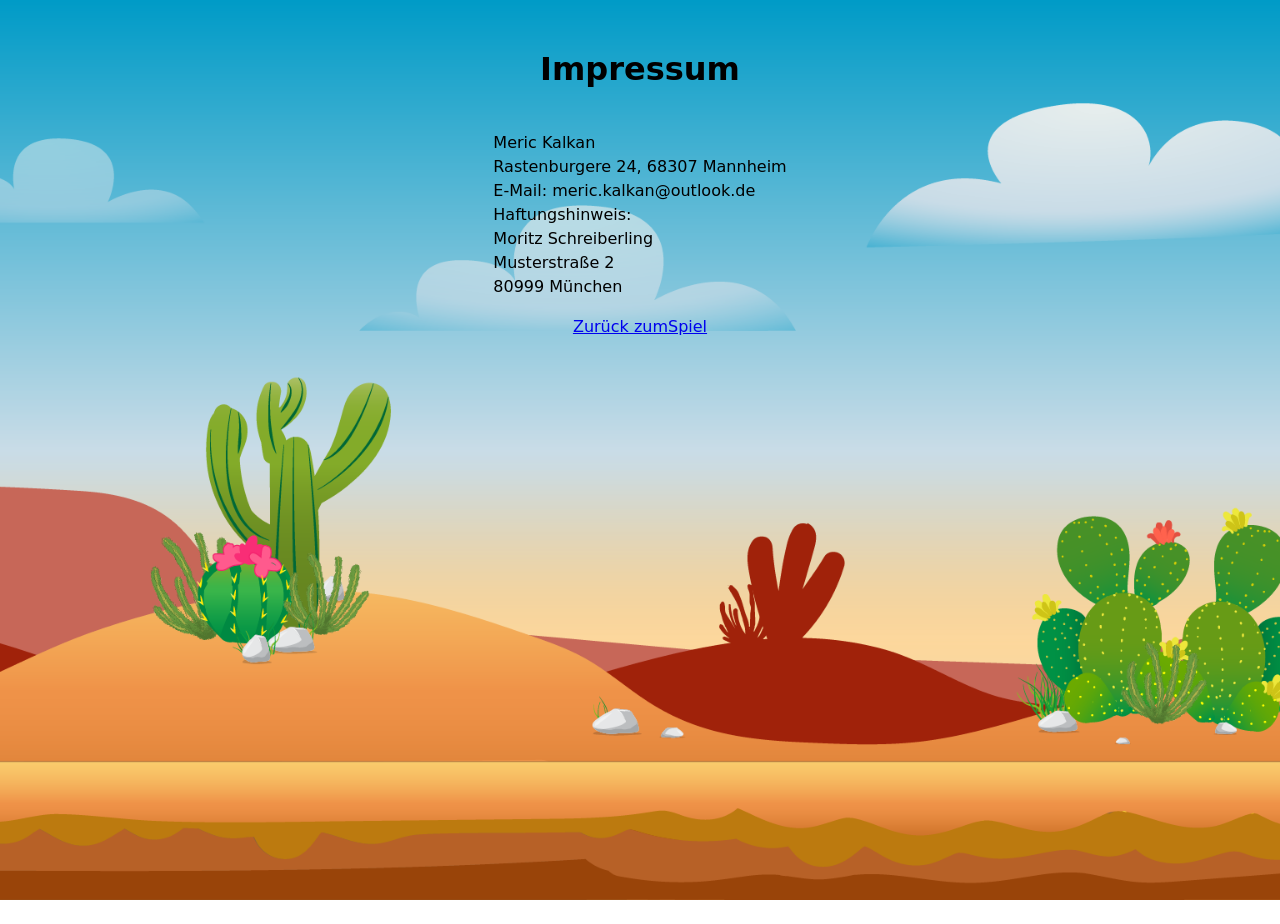
==== impressum.html @ cd3a95d3 "verbesserungen" ====
<!doctype html>
<html lang="de">

<head>
    <meta charset="utf-8">
    <title>Impressum</title>
    <meta name="viewport" content="width=device-width, initial-scale=1">
    <link rel="stylesheet" href="style.css">
</head>

<body class="impressum_background">
    <h1>Impressum</h1>
    <p>Meric Kalkan<br>
        Rastenburgere 24, 68307 Mannheim<br>
        E-Mail: meric.kalkan@outlook.de<br>
        Haftungshinweis: <br />Moritz Schreiberling<br />Musterstraße 2<br />80999 München</p>
    <a href="./">Zurück zumSpiel</a></p>
</body>

</html>
---- style.css ----
body {
    height: 100%;
    margin: 0;
}

.impressum_background {    
    font: 16px/1.5 system-ui, sans-serif;
    max-width: 800px;
    margin: 24px auto;
    padding: 0 12px
}

html,
body {
    width: 100%;
    height: 100%;
}

.game {
    margin: 0 auto;
}

body {
    display: flex;
    flex-direction: column;
    align-items: center;
    overflow: hidden;
    background: url('img/5_background/second_half_background.png') no-repeat center fixed;
    background-size: cover;
    font-family: "Nunito", sans-serif;
    font-size: 20px;
}

canvas {
    display: block;
}

.nunito-text {
    font-family: "Nunito", sans-serif;
    font-optical-sizing: auto;
    font-weight: 400;
    font-style: normal;
}

.game {
    position: relative;
    display: inline-block;
}

.game:fullscreen {
    width: 100vw;
    height: 100vh;
}

.game:fullscreen canvas {
    width: 100%;
    height: 100%;
}

.game .fullscreen-icon {
    position: absolute;
    top: 8px;
    right: 8px;
    width: 36px;
    height: 36px;
    cursor: pointer;
    user-select: none;
    z-index: 50;
    transition: filter .15s ease, transform .1s ease;
}

.game .fullscreen-icon:hover {
    transform: scale(1.1);
    filter: brightness(1.25);
}

.game:fullscreen .fullscreen-icon {
    top: 16px;
    right: 16px;
}

.game .btn-mute {
    position: absolute;
    top: 8px;
    right: 52px;
    z-index: 50;
    width: 36px;
    height: 36px;
    border: none;
    border-radius: 10px;
    cursor: pointer;
    background: rgba(0, 0, 0, .35) center/60% no-repeat;
    backdrop-filter: blur(6px);
    -webkit-backdrop-filter: blur(6px);
    transition: transform .1s ease, filter .15s ease;
    background-image: url('img/speaker-31227_1280.png');
}

.game .btn-mute.is-muted {
    background-image: url('img/mute.png');
}

.game .btn-mute:hover {
    transform: translateY(-1px);
    filter: brightness(1.1);
}

.btn {
    padding: 10px 16px;
    border-radius: 10px;
    border: none;
    cursor: pointer;
    font: 600 16px "Nunito", sans-serif;
    color: #fff;
    background: #2b6fff;
    transition: transform .1s ease, filter .15s ease;
}

.btn:hover {
    transform: translateY(-1px);
    filter: brightness(1.1);
}

.btn:active {
    transform: scale(.98);
}

.btn--primary {
    background: #2b6fff;
}

.btn--ghost {
    background: #2b6fff;
    border: 1px solid rgba(255, 255, 255, .25);
}

.game .start-screen {
    position: absolute;
    inset: 0;
    z-index: 80;
    display: flex;
    align-items: flex-end;
    justify-content: center;
    padding: 24px;
    background: url('img/startbildschirm.png') center / cover no-repeat;
}

.start-ui {
    display: flex;
    gap: 12px;
}

/* HELP OVERLAY – responsive */
.game .help {
    position: absolute;
    inset: 0;
    z-index: 120;
    display: grid;
    place-items: center;
    padding: max(12px, env(safe-area-inset-top, 0)) max(12px, env(safe-area-inset-right, 0)) max(12px, env(safe-area-inset-bottom, 0)) max(12px, env(safe-area-inset-left, 0));
    background: rgba(0, 0, 0, .5);
}

.game .help.hide {
    display: none;
}

.help-box {
    width: min(560px, 92vw);
    max-height: min(80vh, 560px);
    overflow: auto;
    padding: clamp(14px, 2.4vh, 20px);
    border-radius: 12px;
    background: #0f1220;
    color: #fff;
    border: 1px solid rgba(255, 255, 255, .2);
    box-shadow: 0 10px 30px rgba(0, 0, 0, .35);
    font-size: clamp(14px, 2.2vh, 18px);
    line-height: 1.45;
}

.help-box h3 {
    margin: 0 0 8px 0;
    font-size: clamp(18px, 2.6vh, 22px);
}

.help-box p {
    margin: 6px 0;
    word-wrap: break-word;
}

.help .start-ui {
    display: flex;
    gap: 10px;
    justify-content: center;
    margin-top: 12px;
}

.help .btn {
    min-height: 40px;
    padding: 10px 16px;
    border-radius: 10px;
    font: 600 clamp(14px, 2.2vh, 16px) "Nunito", sans-serif;
    cursor: pointer;
}

/* MOBILE/TABLET */
@media (pointer: coarse),
(hover: none) {
    .help-box {
        width: min(640px, 94vw);
        max-height: 86vh;
        padding: clamp(14px, 2.8vh, 22px);
    }

    .help .start-ui {
        flex-direction: column;
    }

    .help .btn {
        width: 100%;
        min-height: 48px;
    }
}

/* sehr niedrige Viewports (Landscape-Handy) */
@media (max-height: 480px) {
    .help-box {
        width: 94vw;
        max-height: 90vh;
    }
}

.overlay {
    position: absolute;
    inset: 0;
    display: none;
    z-index: 140;
    background: rgba(0, 0, 0, .45);
}

.overlay.show {
    display: flex;
    align-items: center;
    justify-content: center;
    padding: 16px;
}

.overlay-img {
    display: block;
    width: auto;
    height: auto;
    max-width: min(92vw, 720px);
    max-height: min(82vh, 480px);
    object-fit: contain;
    margin: 0 auto;
    pointer-events: none;
}

.overlay-ui {
    position: absolute;
    left: 0;
    right: 0;
    bottom: 24px;
    display: flex;
    justify-content: center;
}

.game.has-overlay .mobile-ctrls {
    display: none;
}

.game .rotate-overlay {
    position: absolute;
    inset: 0;
    z-index: 130;
    background: rgba(0, 0, 0, .85);
    color: #fff;
    text-align: center;
    padding: 24px;
    display: none;
}

.game .rotate-overlay.show {
    display: flex;
    align-items: center;
    justify-content: center;
}

.handy {
    width: 50px;
}

.mobile-ctrls {
    position: absolute;
    left: 0;
    right: 0;
    bottom: 12px;
    z-index: 60;
    display: flex;
    justify-content: space-between;
    gap: 12px;
    padding: 0 14px;
    user-select: none;
    -webkit-user-select: none;
}

.ctrl {
    width: 60px;
    height: 45px;
    border: none;
    border-radius: 16px;
    background: rgba(0, 0, 0, .35);
    color: #fff;
    font: 600 22px "Nunito", sans-serif;
    backdrop-filter: blur(6px);
    -webkit-backdrop-filter: blur(6px);
    box-shadow: 0 6px 16px rgba(0, 0, 0, .35);
    cursor: pointer;
    transition: transform .05s ease, background .1s ease;
}

.ctrl:active,
.ctrl.on {
    transform: scale(.96);
    background: rgba(0, 0, 0, .55);
}

.game.landscape {
    position: fixed;
    inset: 0;
    width: 100vw;
    height: 100vh;
}

@media (hover: none) and (pointer: coarse),
(max-width: 900px) {
    .game.landscape {
        height: calc(var(--vh, 1vh) * 100);
    }
}

@media (pointer: coarse),
(hover: none) {
    .game .fullscreen-icon {
        display: none !important;
    }
}

@media only screen and (max-width: 720px) {
    .game canvas {
        width: 100%;
        height: auto;
    }
}

@media only screen and (max-height: 480px) {
    h1 {
        display: none;
    }

    .game canvas {
        height: 100vh;
    }
}

.hide {
    display: none !important;
}

@media (pointer: fine) {
    .mobile-ctrls {
        display: none;
    }
}

@media (pointer: coarse) {
    .game .start-screen {
        align-items: center;
        justify-content: center;
        padding: 0 24px;
    }

    .start-ui {
        flex-direction: column;
        gap: 16px;
    }

    .btn {
        width: 220px;
    }
}
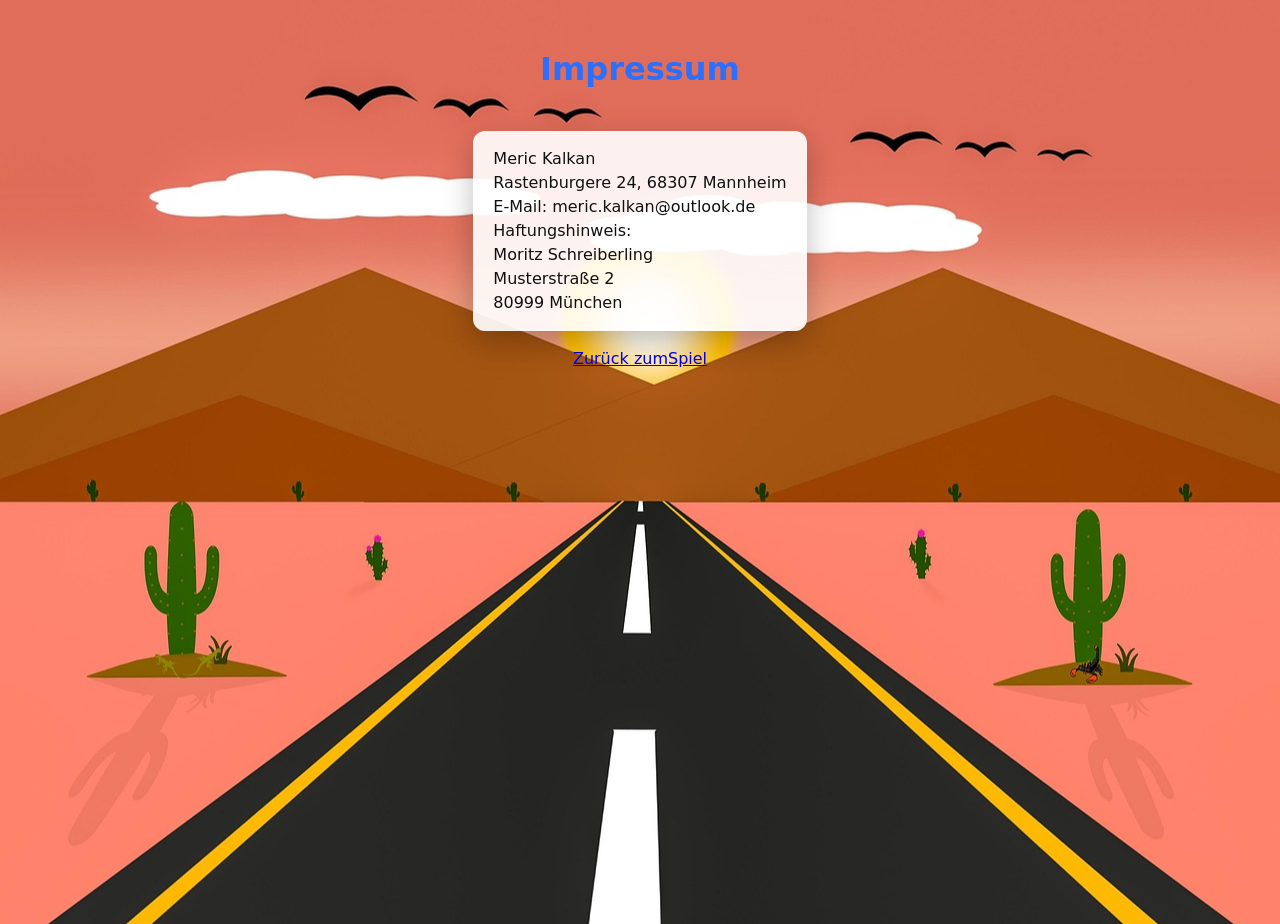
==== commit d68ea864: "sounds" ====
--- a/impressum.html
+++ b/impressum.html
@@ -5,12 +5,13 @@
     <meta charset="utf-8">
     <title>Impressum</title>
     <meta name="viewport" content="width=device-width, initial-scale=1">
+    <link rel="icon" type="image/x-icon" href="img/2_character_pepe/1_idle/idle/I-1.png">
     <link rel="stylesheet" href="style.css">
 </head>
 
 <body class="impressum_background">
-    <h1>Impressum</h1>
-    <p>Meric Kalkan<br>
+    <h1 class="imp_title">Impressum</h1>
+    <p class="back_imp">Meric Kalkan<br>
         Rastenburgere 24, 68307 Mannheim<br>
         E-Mail: meric.kalkan@outlook.de<br>
         Haftungshinweis: <br />Moritz Schreiberling<br />Musterstraße 2<br />80999 München</p>
--- a/style.css
+++ b/style.css
@@ -1,38 +1,29 @@
+html,
 body {
+    margin: 0;
+    padding: 0;
     height: 100%;
-    margin: 0;
-}
-
-.impressum_background {    
+    overflow: hidden;
+}
+
+.impressum_background {
     font: 16px/1.5 system-ui, sans-serif;
     max-width: 800px;
     margin: 24px auto;
-    padding: 0 12px
-}
-
-html,
+    padding: 0 12px;
+}
+
 body {
     width: 100%;
     height: 100%;
-}
-
-.game {
-    margin: 0 auto;
-}
-
-body {
     display: flex;
     flex-direction: column;
     align-items: center;
     overflow: hidden;
-    background: url('img/5_background/second_half_background.png') no-repeat center fixed;
+    background: url('img/5_background/road.jpg') no-repeat center fixed;
     background-size: cover;
     font-family: "Nunito", sans-serif;
     font-size: 20px;
-}
-
-canvas {
-    display: block;
 }
 
 .nunito-text {
@@ -42,11 +33,53 @@
     font-style: normal;
 }
 
+.imp_title {
+    color: #2b6fff;
+}
+
+.impressum-mobile {
+    display: none;    
+    text-decoration: none;
+    font: 600 16px "Nunito", sans-serif;
+    color: cornflowerblue;
+    opacity: .9;
+}
+
+.impressum-mobile:hover {
+    opacity: 1;
+    text-decoration: underline;
+}
+
+.back_imp {
+    background: rgba(255, 255, 255, .9);
+    color: #111;
+    padding: 16px 20px;
+    border-radius: 12px;
+    box-shadow: 0 10px 30px rgba(0, 0, 0, .25);
+    position: relative;   
+}
+
+.backgame {
+    color: cornflowerblue;
+    text-decoration: none;
+}
+
 .game {
     position: relative;
     display: inline-block;
 }
 
+canvas {
+    display: block;
+    margin: 0 auto;
+}
+
+.game canvas {
+    width: 100%;
+    height: 100%;
+}
+
+
 .game:fullscreen {
     width: 100vw;
     height: 100vh;
@@ -56,6 +89,7 @@
     width: 100%;
     height: 100%;
 }
+
 
 .game .fullscreen-icon {
     position: absolute;
@@ -105,6 +139,7 @@
     filter: brightness(1.1);
 }
 
+
 .btn {
     padding: 10px 16px;
     border-radius: 10px;
@@ -134,6 +169,7 @@
     border: 1px solid rgba(255, 255, 255, .25);
 }
 
+
 .game .start-screen {
     position: absolute;
     inset: 0;
@@ -150,14 +186,15 @@
     gap: 12px;
 }
 
-/* HELP OVERLAY – responsive */
+
 .game .help {
     position: absolute;
     inset: 0;
     z-index: 120;
     display: grid;
     place-items: center;
-    padding: max(12px, env(safe-area-inset-top, 0)) max(12px, env(safe-area-inset-right, 0)) max(12px, env(safe-area-inset-bottom, 0)) max(12px, env(safe-area-inset-left, 0));
+    padding:
+        max(12px, env(safe-area-inset-top, 0)) max(12px, env(safe-area-inset-right, 0)) max(12px, env(safe-area-inset-bottom, 0)) max(12px, env(safe-area-inset-left, 0));
     background: rgba(0, 0, 0, .5);
 }
 
@@ -204,32 +241,6 @@
     cursor: pointer;
 }
 
-/* MOBILE/TABLET */
-@media (pointer: coarse),
-(hover: none) {
-    .help-box {
-        width: min(640px, 94vw);
-        max-height: 86vh;
-        padding: clamp(14px, 2.8vh, 22px);
-    }
-
-    .help .start-ui {
-        flex-direction: column;
-    }
-
-    .help .btn {
-        width: 100%;
-        min-height: 48px;
-    }
-}
-
-/* sehr niedrige Viewports (Landscape-Handy) */
-@media (max-height: 480px) {
-    .help-box {
-        width: 94vw;
-        max-height: 90vh;
-    }
-}
 
 .overlay {
     position: absolute;
@@ -270,6 +281,7 @@
     display: none;
 }
 
+
 .game .rotate-overlay {
     position: absolute;
     inset: 0;
@@ -290,6 +302,7 @@
 .handy {
     width: 50px;
 }
+
 
 .mobile-ctrls {
     position: absolute;
@@ -326,6 +339,7 @@
     background: rgba(0, 0, 0, .55);
 }
 
+
 .game.landscape {
     position: fixed;
     inset: 0;
@@ -333,19 +347,57 @@
     height: 100vh;
 }
 
-@media (hover: none) and (pointer: coarse),
-(max-width: 900px) {
+
+.hide {
+    display: none !important;
+}
+
+
+@media (max-width: 900px),
+(hover: none) and (pointer: coarse) {
+    .start-ui {
+        flex-direction: column;
+        gap: 14px;
+        align-items: center;
+    }
+
+    .impressum-mobile {
+        display: block;
+        margin-top: 4px;
+    }
+
+    footer {
+        display: none;
+    }
+
     .game.landscape {
         height: calc(var(--vh, 1vh) * 100);
     }
 }
+
 
 @media (pointer: coarse),
 (hover: none) {
     .game .fullscreen-icon {
         display: none !important;
     }
-}
+
+    .help-box {
+        width: min(640px, 94vw);
+        max-height: 86vh;
+        padding: clamp(14px, 2.8vh, 22px);
+    }
+
+    .help .start-ui {
+        flex-direction: column;
+    }
+
+    .help .btn {
+        width: 100%;
+        min-height: 48px;
+    }
+}
+
 
 @media only screen and (max-width: 720px) {
     .game canvas {
@@ -354,6 +406,7 @@
     }
 }
 
+
 @media only screen and (max-height: 480px) {
     h1 {
         display: none;
@@ -364,15 +417,13 @@
     }
 }
 
-.hide {
-    display: none !important;
-}
 
 @media (pointer: fine) {
     .mobile-ctrls {
         display: none;
     }
 }
+
 
 @media (pointer: coarse) {
     .game .start-screen {
